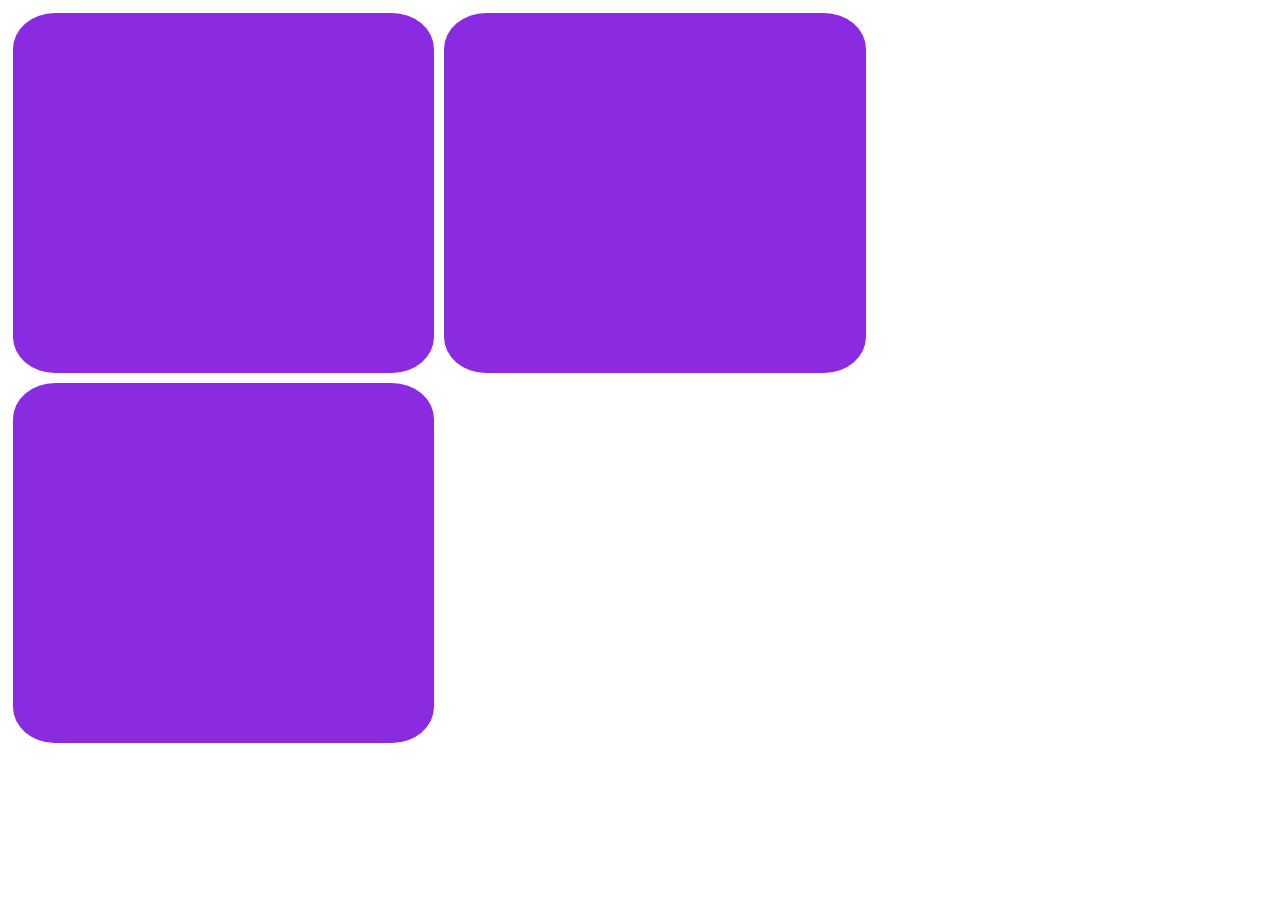
==== game.html @ 1c07b8a5 "made very basic card" ====
<!DOCTYPE html>
<html lang="en">
<head>
  <meta charset="UTF-8">
  <meta name="viewport" content="width=device-width, initial-scale=1.0">
  <link rel="stylesheet" href="stylesheet.css">
  <script defer src="script.js" ></script>
  <script ></script>
  <title>Document</title>
</head>
<body>
  <header></header>
  <main class="main">

    <div class="card">
      <div class="flip-card-inner">
        <div class="flip-card-front">
          
        </div>
        <div class="flip-card-back">
          <!--<h1>John Doe</h1>  -->
        </div>
      </div>
    </div>

    <div class="card">
      <div class="flip-card-inner">
        <div class="flip-card-front">
          
        </div>
        <div class="flip-card-back">
          <!--<h1>John Doe</h1>  -->
        </div>
      </div>
    </div>

    <div class="card">
      <div class="flip-card-inner">
        <div class="flip-card-front">
          
        </div>
        <div class="flip-card-back">
          <!--<h1>John Doe</h1>  -->
        </div>
      </div>
    </div>

  </main>
  <footer></footer>
</body>
</html>
---- stylesheet.css ----
main {
  display: flex;
  flex-wrap: wrap;
  margin: auto;
  padding: auto;
}

.card {
  background-color: blueviolet;
  width: 33.33%;
  height: 33.33%;
  margin: 5px;

  padding: auto;
  border: #000000;
  border-radius: 10%;
}

.flip-card-inner {
  width: 40vh;
  height: 40vh;
}

.flip-card-back {
  background-color: dodgerblue;
  transform: rotateX(180deg);
}

.flip-card-front {
  background-color: #5e5b5b;
}
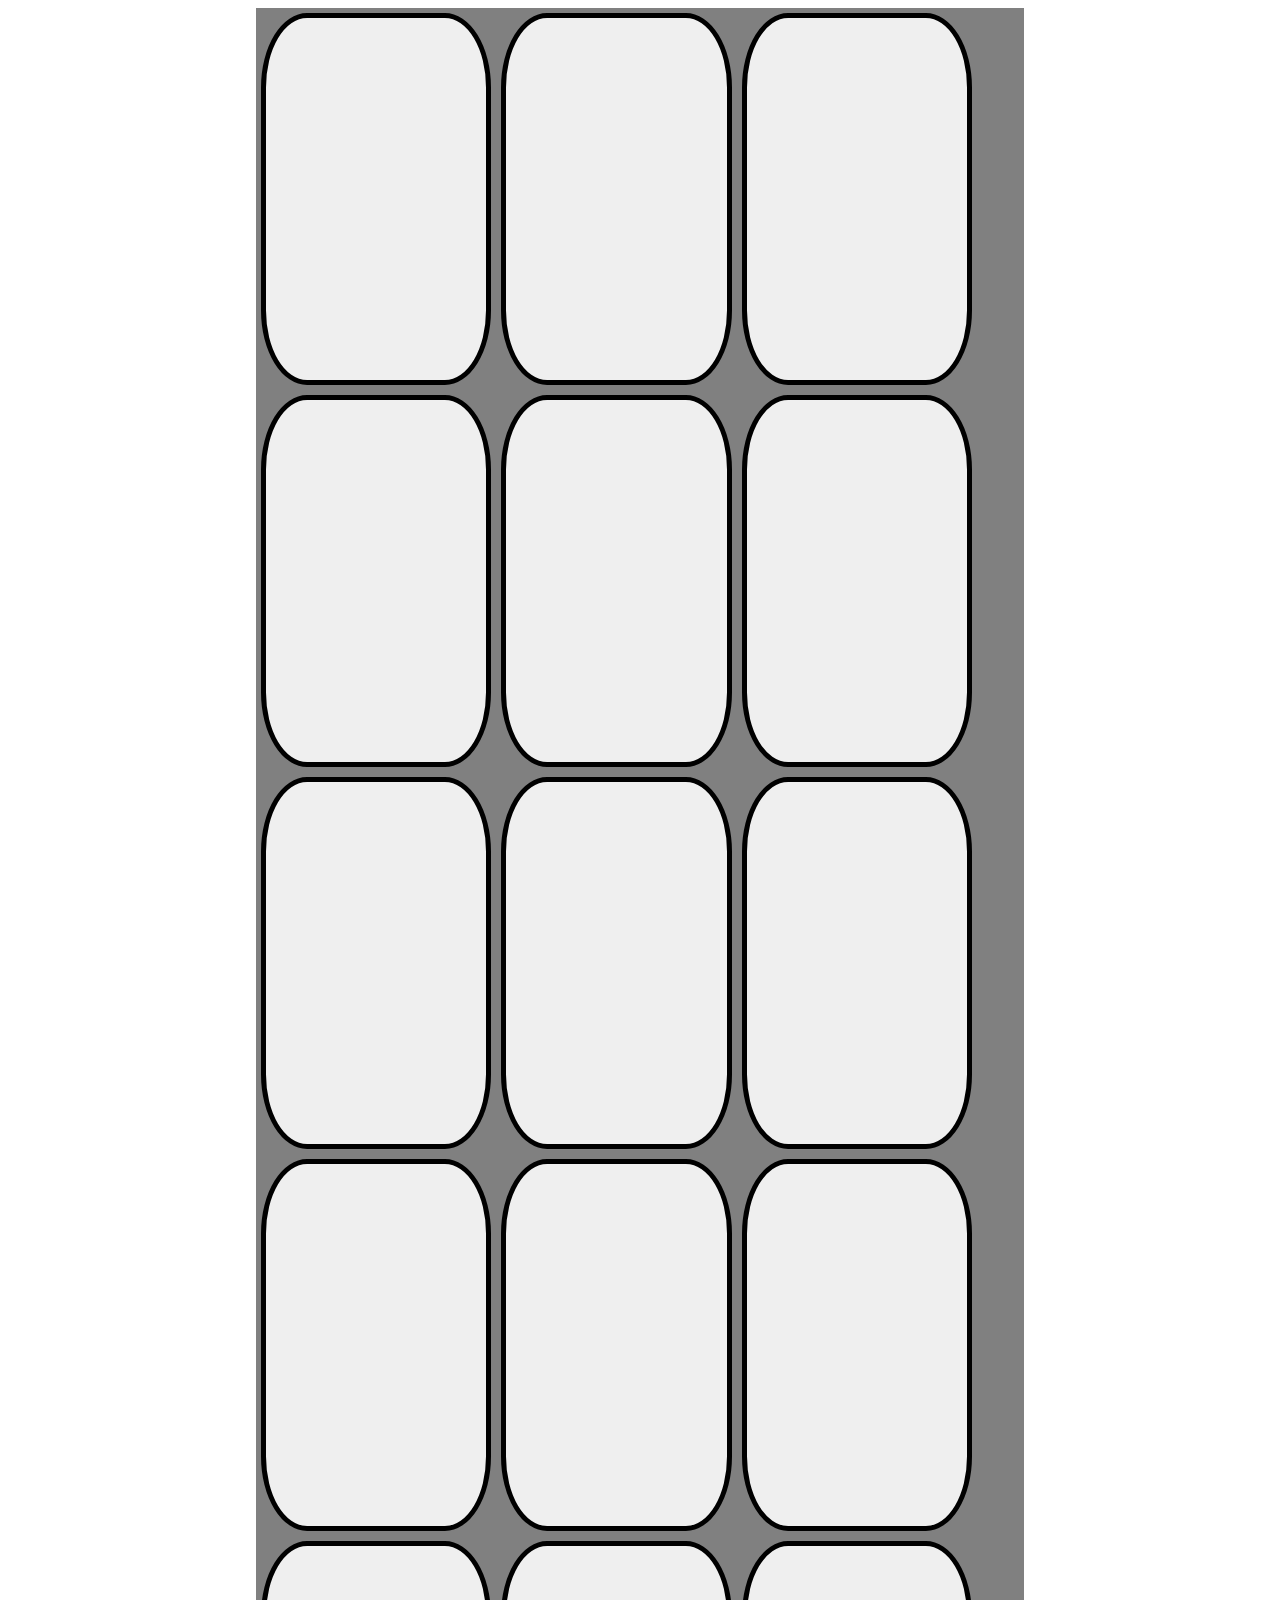
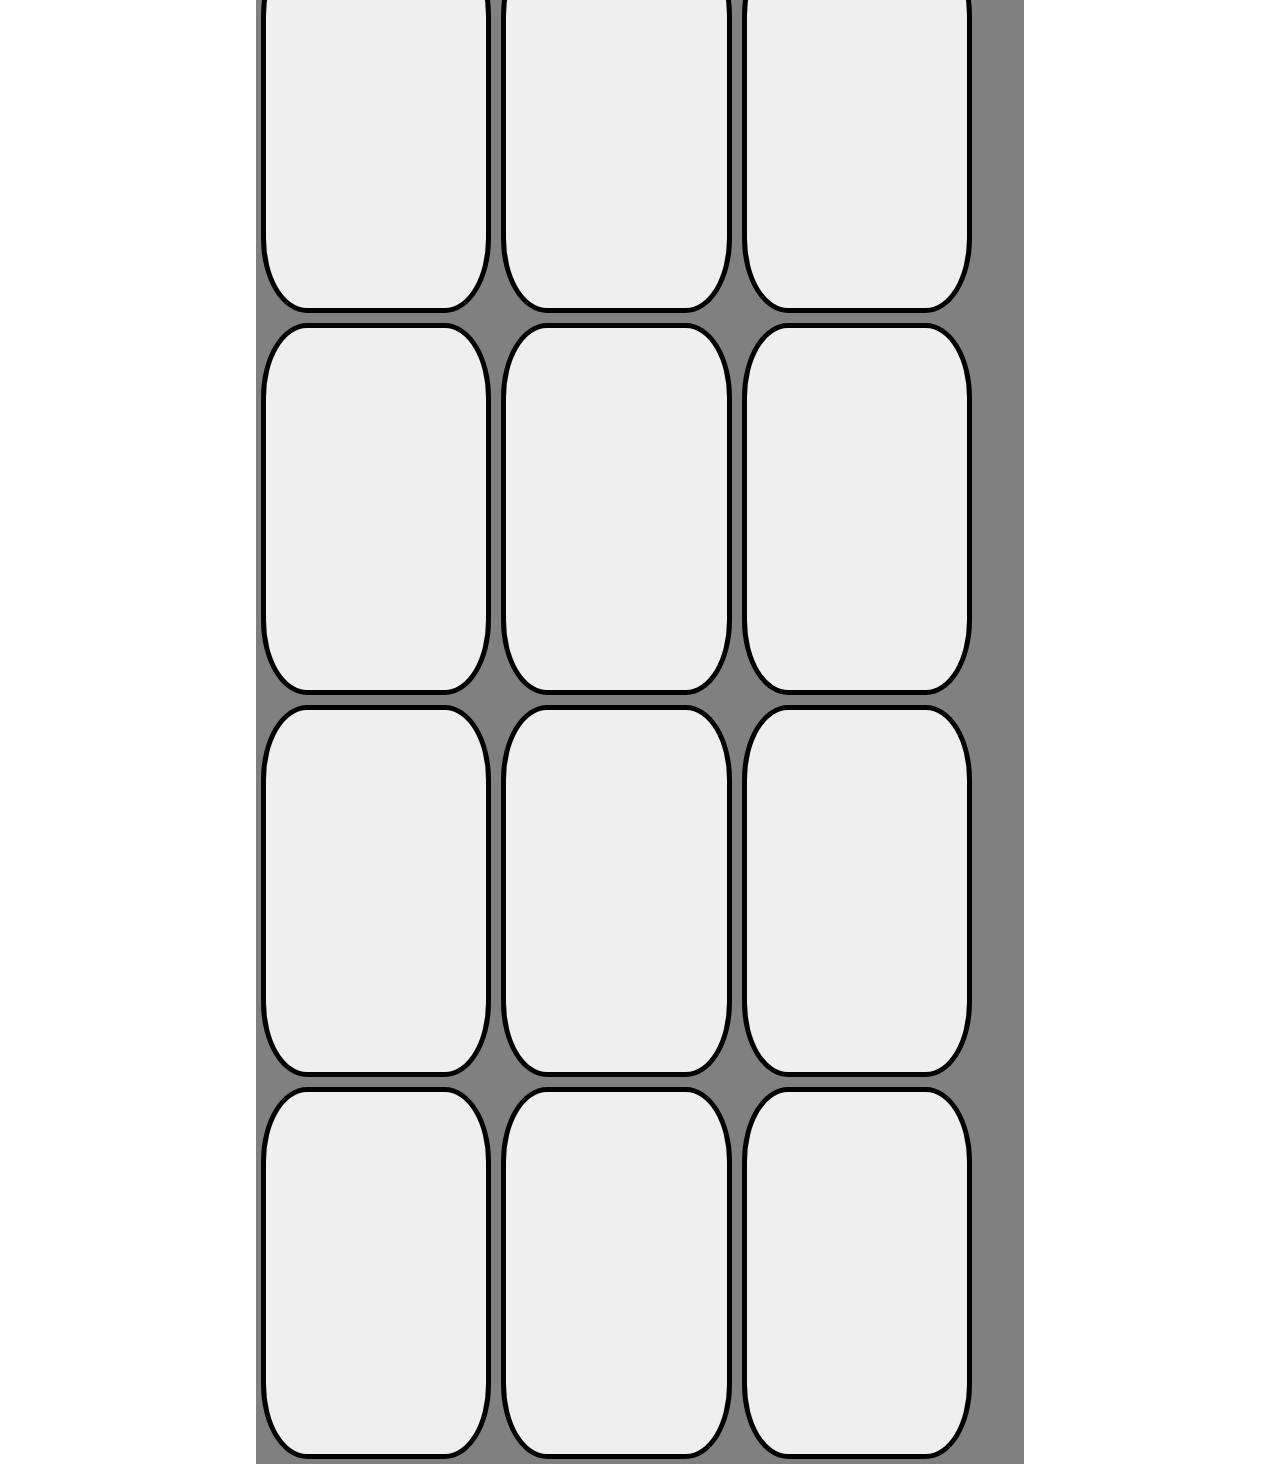
==== commit 4e8d204f: "the basic functionality works fine" ====
--- a/game.html
+++ b/game.html
@@ -4,47 +4,33 @@
   <meta charset="UTF-8">
   <meta name="viewport" content="width=device-width, initial-scale=1.0">
   <link rel="stylesheet" href="stylesheet.css">
-  <script defer src="script.js" ></script>
+  <script defer src="game.js" ></script>
   <script ></script>
   <title>Document</title>
 </head>
 <body>
   <header></header>
   <main class="main">
+    <!--
+    <button class="card">
+      <div value="lightblue" class="front">
+        
+      </div>
+    </button>
 
-    <div class="card">
-      <div class="flip-card-inner">
-        <div class="flip-card-front">
-          
-        </div>
-        <div class="flip-card-back">
-          <!--<h1>John Doe</h1>  -->
-        </div>
+    <button class="card">
+      <div value="lightblue" class="front">
+        
       </div>
-    </div>
+    </button>
 
-    <div class="card">
-      <div class="flip-card-inner">
-        <div class="flip-card-front">
-          
-        </div>
-        <div class="flip-card-back">
-          <!--<h1>John Doe</h1>  -->
-        </div>
+    <button class="card">
+      <div value="lightblue" class="front">
+        
       </div>
-    </div>
+    </button>
 
-    <div class="card">
-      <div class="flip-card-inner">
-        <div class="flip-card-front">
-          
-        </div>
-        <div class="flip-card-back">
-          <!--<h1>John Doe</h1>  -->
-        </div>
-      </div>
-    </div>
-
+    -->
   </main>
   <footer></footer>
 </body>
--- a/stylesheet.css
+++ b/stylesheet.css
@@ -1,31 +1,47 @@
+body {
+  display: flex;
+}
+
 main {
   display: flex;
   flex-wrap: wrap;
   margin: auto;
   padding: auto;
+  background-color: gray;
 }
 
 .card {
-  background-color: blueviolet;
-  width: 33.33%;
-  height: 33.33%;
+  display: flex;
+  /*background-color: blueviolet;*/
+  width: 30%;
+  height: 30%;
   margin: 5px;
-
+  border: 5px solid #000000;
+  justify-content: center;
   padding: auto;
-  border: #000000;
-  border-radius: 10%;
 }
 
 .flip-card-inner {
-  width: 40vh;
+  /*width: 40vw;*/
   height: 40vh;
 }
 
-.flip-card-back {
-  background-color: dodgerblue;
-  transform: rotateX(180deg);
+.back {
+  background-size: cover;
+  /*background-color: dodgerblue;*/
+  width: 100%;
+  height: 40vh;
 }
 
-.flip-card-front {
-  background-color: #5e5b5b;
+.front {
+  background-size: cover;
+  /*background-color: #5e5b5b;*/
+  /*width: 40vw;*/
+  height: 40vh;
 }
+
+.back,
+.front,
+.card {
+  border-radius: 20%;
+}
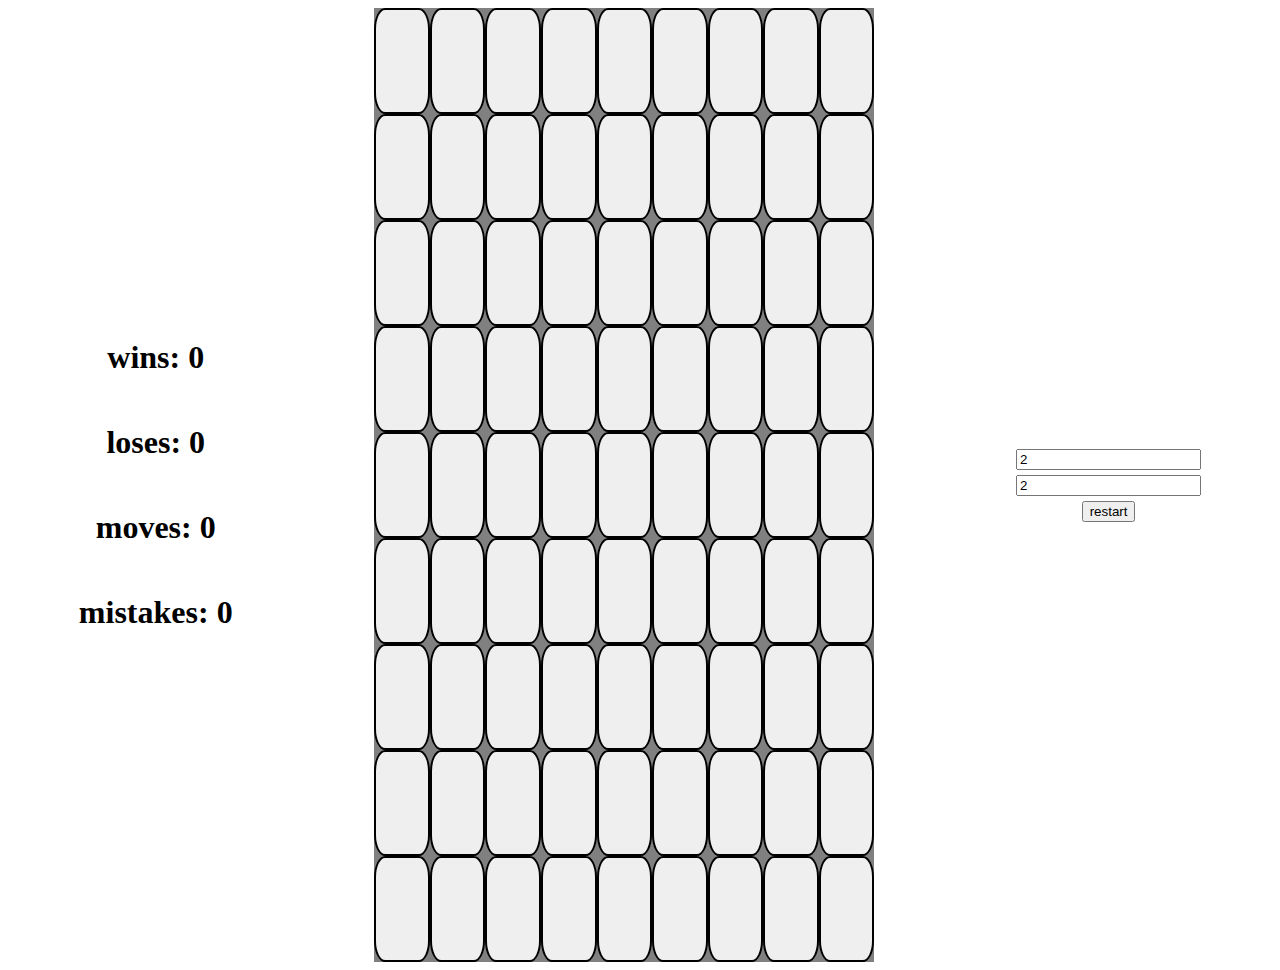
==== commit 4abb521e: "made the game dynmic" ====
--- a/game.html
+++ b/game.html
@@ -9,29 +9,19 @@
   <title>Document</title>
 </head>
 <body>
-  <header></header>
+  <header>
+    <h1>wins: 0</h1>
+    <h1>loses: 0</h1>
+    <h1>moves: 0</h1>
+    <h1>mistakes: 0</h1>
+  </header>
   <main class="main">
-    <!--
-    <button class="card">
-      <div value="lightblue" class="front">
-        
-      </div>
-    </button>
 
-    <button class="card">
-      <div value="lightblue" class="front">
-        
-      </div>
-    </button>
-
-    <button class="card">
-      <div value="lightblue" class="front">
-        
-      </div>
-    </button>
-
-    -->
   </main>
-  <footer></footer>
+  <footer>
+    <input class="rows" value="2" type="number" placeholder="number of rows">
+    <input class="columns" value="2" type="number" placeholder="number of columns" >
+    <button class="restart"> restart</button>
+  </footer>
 </body>
 </html>--- a/stylesheet.css
+++ b/stylesheet.css
@@ -5,6 +5,10 @@
 main {
   display: flex;
   flex-wrap: wrap;
+  max-width: 500px;
+
+  justify-content: center;
+  align-items: center;
   margin: auto;
   padding: auto;
   background-color: gray;
@@ -13,31 +17,23 @@
 .card {
   display: flex;
   /*background-color: blueviolet;*/
-  width: 30%;
-  height: 30%;
-  margin: 5px;
-  border: 5px solid #000000;
+
+  border: 2px solid #000000;
   justify-content: center;
-  padding: auto;
-}
-
-.flip-card-inner {
-  /*width: 40vw;*/
-  height: 40vh;
 }
 
 .back {
   background-size: cover;
   /*background-color: dodgerblue;*/
   width: 100%;
-  height: 40vh;
+  height: 20vh;
 }
 
 .front {
   background-size: cover;
   /*background-color: #5e5b5b;*/
   /*width: 40vw;*/
-  height: 40vh;
+  height: 20vh;
 }
 
 .back,
@@ -45,3 +41,13 @@
 .card {
   border-radius: 20%;
 }
+
+footer,
+header {
+  display: flex;
+  flex-direction: column;
+  margin: auto;
+  justify-content: center;
+  align-items: center;
+  gap: 5px;
+}
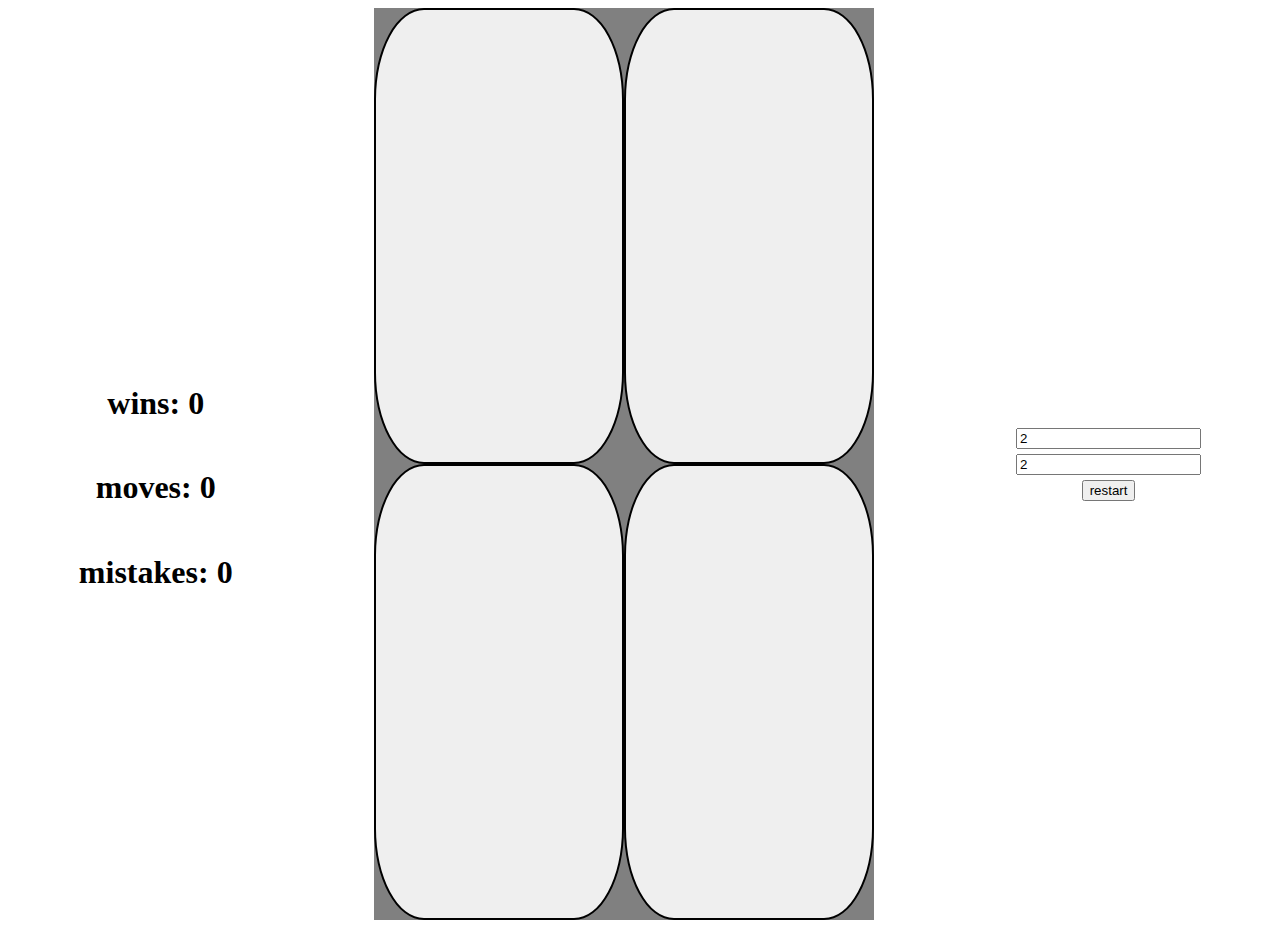
==== commit 8322fabf: "make win condition" ====
--- a/game.html
+++ b/game.html
@@ -10,10 +10,10 @@
 </head>
 <body>
   <header>
-    <h1>wins: 0</h1>
-    <h1>loses: 0</h1>
-    <h1>moves: 0</h1>
-    <h1>mistakes: 0</h1>
+    <h1 class="message"></h1>
+    <h1 class="wins">wins: 0</h1>
+    <h1 class="moves">moves: 0</h1>
+    <h1 class="mistakes">mistakes: 0</h1>
   </header>
   <main class="main">
 
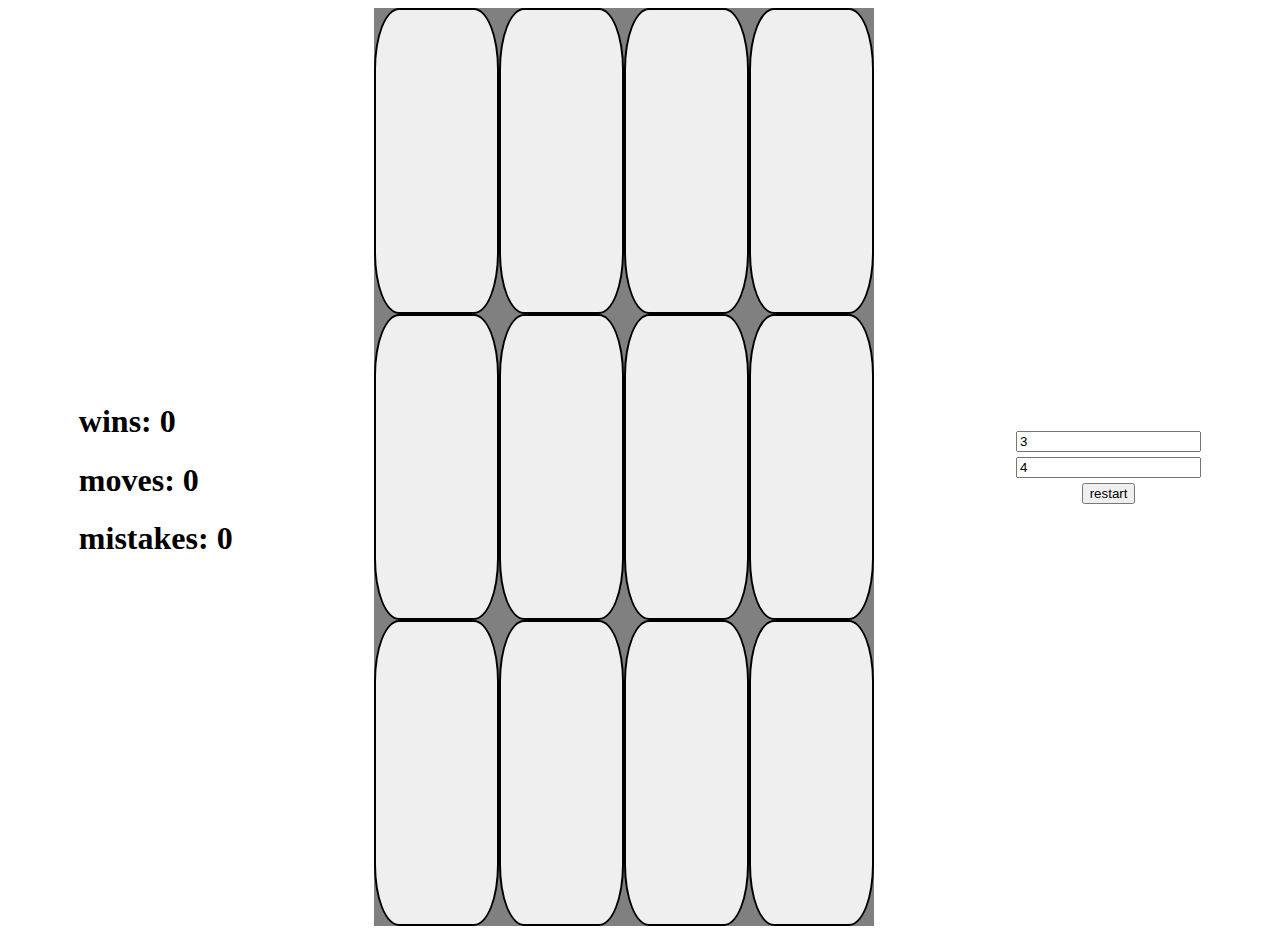
==== commit 1d1b4a73: "readme.md" ====
--- a/game.html
+++ b/game.html
@@ -3,6 +3,9 @@
 <head>
   <meta charset="UTF-8">
   <meta name="viewport" content="width=device-width, initial-scale=1.0">
+  <style>
+    @import url('https://fonts.googleapis.com/css2?family=Grape+Nuts&display=swap');
+  </style>
   <link rel="stylesheet" href="stylesheet.css">
   <script defer src="game.js" ></script>
   <script ></script>
@@ -10,17 +13,21 @@
 </head>
 <body>
   <header>
-    <h1 class="message"></h1>
-    <h1 class="wins">wins: 0</h1>
-    <h1 class="moves">moves: 0</h1>
-    <h1 class="mistakes">mistakes: 0</h1>
+    <div>
+      <h1 class="message"></h1>
+    </div>
+    <div>
+      <h1 class="wins">wins: 0</h1>
+      <h1 class="moves">moves: 0</h1>
+      <h1 class="mistakes">mistakes: 0</h1>
+    </div>
   </header>
   <main class="main">
 
   </main>
   <footer>
-    <input class="rows" value="2" type="number" placeholder="number of rows">
-    <input class="columns" value="2" type="number" placeholder="number of columns" >
+    <input class="rows" value="3" min="2" type="number" placeholder="number of rows">
+    <input class="columns" value="4" min="2" type="number" placeholder="number of columns" >
     <button class="restart"> restart</button>
   </footer>
 </body>
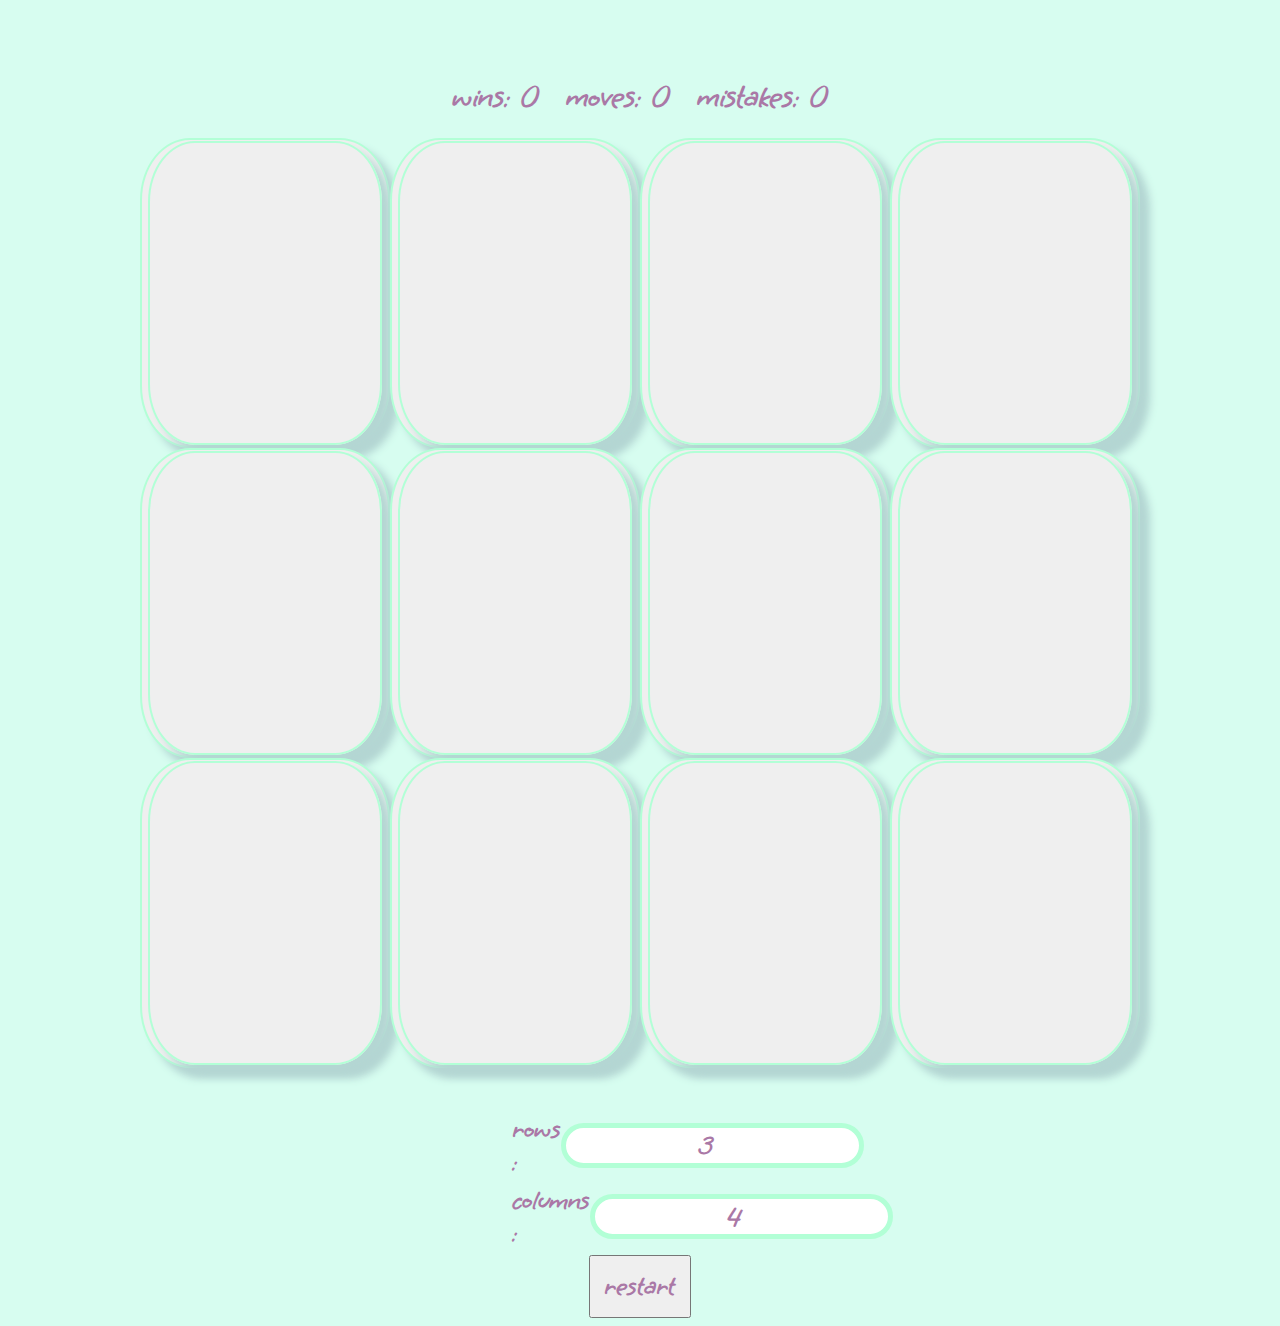
==== commit bc1b232c: "finishing touchs" ====
--- a/game.html
+++ b/game.html
@@ -25,9 +25,13 @@
   <main class="main">
 
   </main>
-  <footer>
-    <input class="rows" value="3" min="2" type="number" placeholder="number of rows">
-    <input class="columns" value="4" min="2" type="number" placeholder="number of columns" >
+  <footer><span>
+    <label for="rows">rows :</label>
+    <input id="rows" class="rows" value="3" min="2" type="number" placeholder="number of rows">
+  </span>
+  <span><label for="columns">columns :</label>
+    <input id="columns" class="columns" value="4" min="2" type="number" placeholder="number of columns" >
+    </span>
     <button class="restart"> restart</button>
   </footer>
 </body>
--- a/stylesheet.css
+++ b/stylesheet.css
@@ -1,24 +1,26 @@
 body {
   display: flex;
+  flex-direction: column;
+  font-family: "Grape Nuts", cursive;
+  color: #aa78a6;
+  background-color: #d7fdf0;
 }
 
 main {
   display: flex;
   flex-wrap: wrap;
-  max-width: 500px;
+  max-width: 1000px;
 
   justify-content: center;
   align-items: center;
   margin: auto;
   padding: auto;
-  background-color: gray;
 }
 
 .card {
   display: flex;
-  /*background-color: blueviolet;*/
+  /*backgroundy-color: blueviolet;*/
 
-  border: 2px solid #000000;
   justify-content: center;
 }
 
@@ -39,7 +41,10 @@
 .back,
 .front,
 .card {
+  border: 2px solid;
   border-radius: 20%;
+  border-color: #b2ffd6;
+  box-shadow: 10px 10px 8px #b4d6d3;
 }
 
 footer,
@@ -47,7 +52,57 @@
   display: flex;
   flex-direction: column;
   margin: auto;
+  justify-content: space-between;
+  align-items: center;
+
+  gap: 5px;
+}
+header > div {
+  display: flex;
+  flex-direction: row;
+  gap: 3vh;
+}
+
+.body {
+  display: flex;
+  flex-direction: column;
   justify-content: center;
   align-items: center;
-  gap: 5px;
 }
+
+.start,
+.restart {
+  height: 7vh;
+  width: 8vw;
+}
+
+footer {
+  margin-top: 5vh;
+}
+
+.rows,
+.columns,
+.restart,
+.start {
+  font-family: "Grape Nuts", cursive;
+  font-size: 3vh;
+  font-weight: bolder;
+  color: #aa78a6;
+}
+.rows,
+.columns {
+  border: 5px solid #b2ffd6;
+  text-align: center;
+  border-radius: 50px;
+}
+
+label {
+  font-size: 3vh;
+  font-weight: bolder;
+}
+span {
+  display: flex;
+  width: 20vw;
+  justify-content: space-between;
+  align-items: center;
+}
